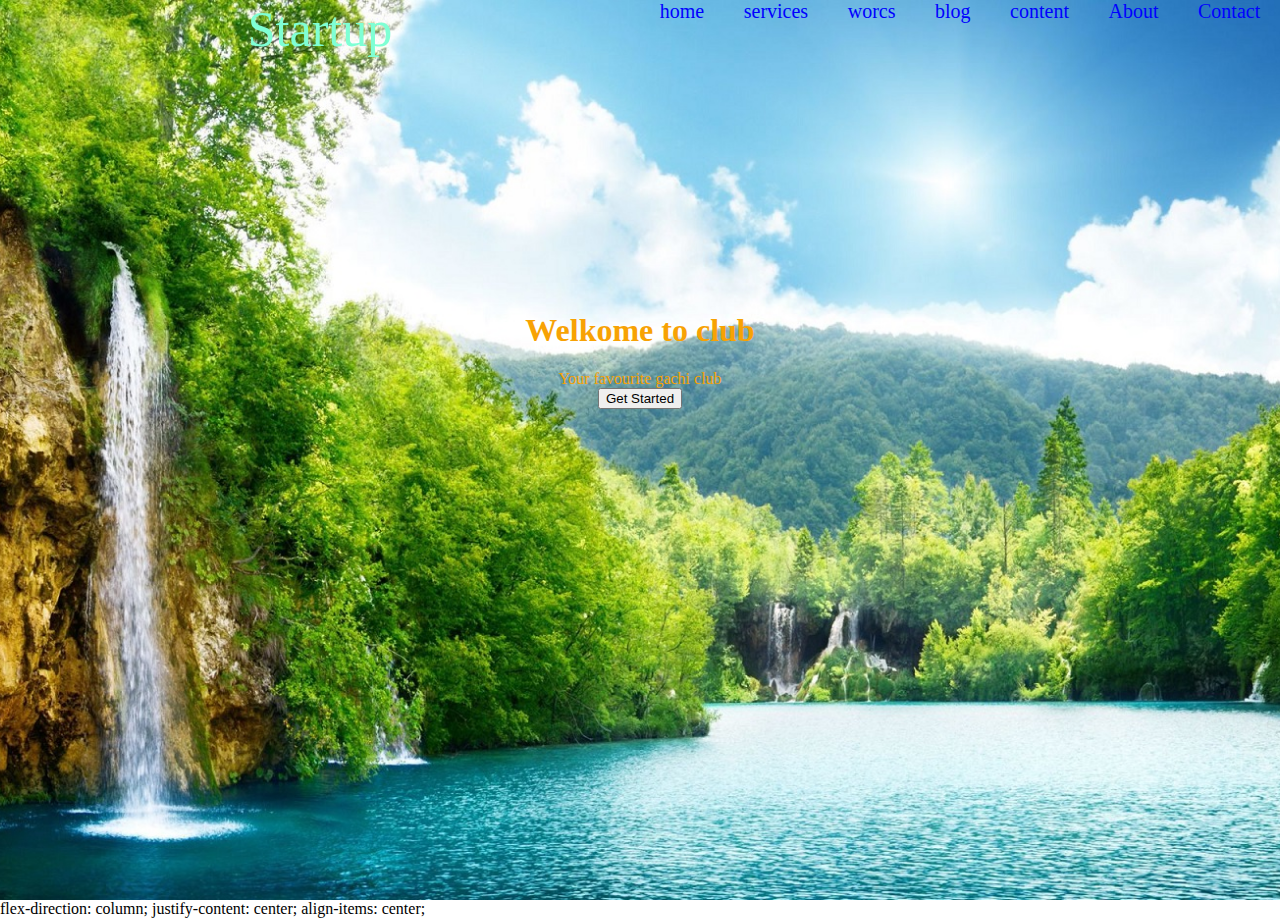
==== index.html @ 4ad60e15 "first commit" ====
<!DOCTYPE html>
<html lang="en">

<head>
    <meta charset="UTF-8">
    <meta http-equiv="X-UA-Compatible" content="IE=edge">
    <meta name="viewport" content="width=device-width, initial-scale=1.0">
    <title>Document</title>
    <link rel="stylesheet" href="./css/index.css">
</head>

<body>
    <div class="header">
        <div class="nav">
            <div class="header-content">
                <div class="startup">Startup</div>
            </div>
            <div class="right-div">
                <div> <a href="" class="right">home</a> </div>
                <div> <a href="" class="right">services</a></div>
                <div> <a href="" class="right">worcs</a></div>
                <div> <a href="" class="right">blog</a></div>
                <div> <a href="" class="right">content</a></div>
                <div> <a href="" class="right">About</a></div>
                <div> <a href="" class="right">Contact</a></div>
            </div>
        </div>

        <div class="center-div">

                <h1 class="header-title">Welkome to club</h1>
                <p class="header-subtitle">Your favourite gachi club</p>

               <a href="http://htmlbook.ru/html/button" target="_blank_"><button>Get Started</button></a>  
        </div>

    </div>
</body>

</html>
flex-direction: column;

justify-content: center;
align-items: center;
---- css/index.css ----
body{
  margin: 0;
}

.header{
  width: 100%;
  height: 100vh;
  background-color: aquamarine;
  /* display: flex; */

  background-image: url(./../style/header/header.jpg);
  background-size: cover;
  background-position: center;
}
.header-title{
  color: rgb(247, 162, 4);
}
.header-subtitle{
  color: rgb(247, 162, 4);
  margin: 0;
}
.header-content{
width: 50%;
height: 100px;
text-align: center;
}
.startup{
  color: aquamarine;
  font-size: 50px;
}
.right-div{
  width: 50%;
  height: 100px;
  display: flex;
  justify-content: space-around;
}
.right{
  color: blue;
  font-size: 20px;
  text-decoration: none;
}
.nav{
  width: 100%;
  display: flex;
  justify-content: space-around;
}
.center-div{
  height: 100%;
  height: 500px;
  display: flex; 
  flex-direction: column;
  
 justify-content: center;
 align-items: center;
}
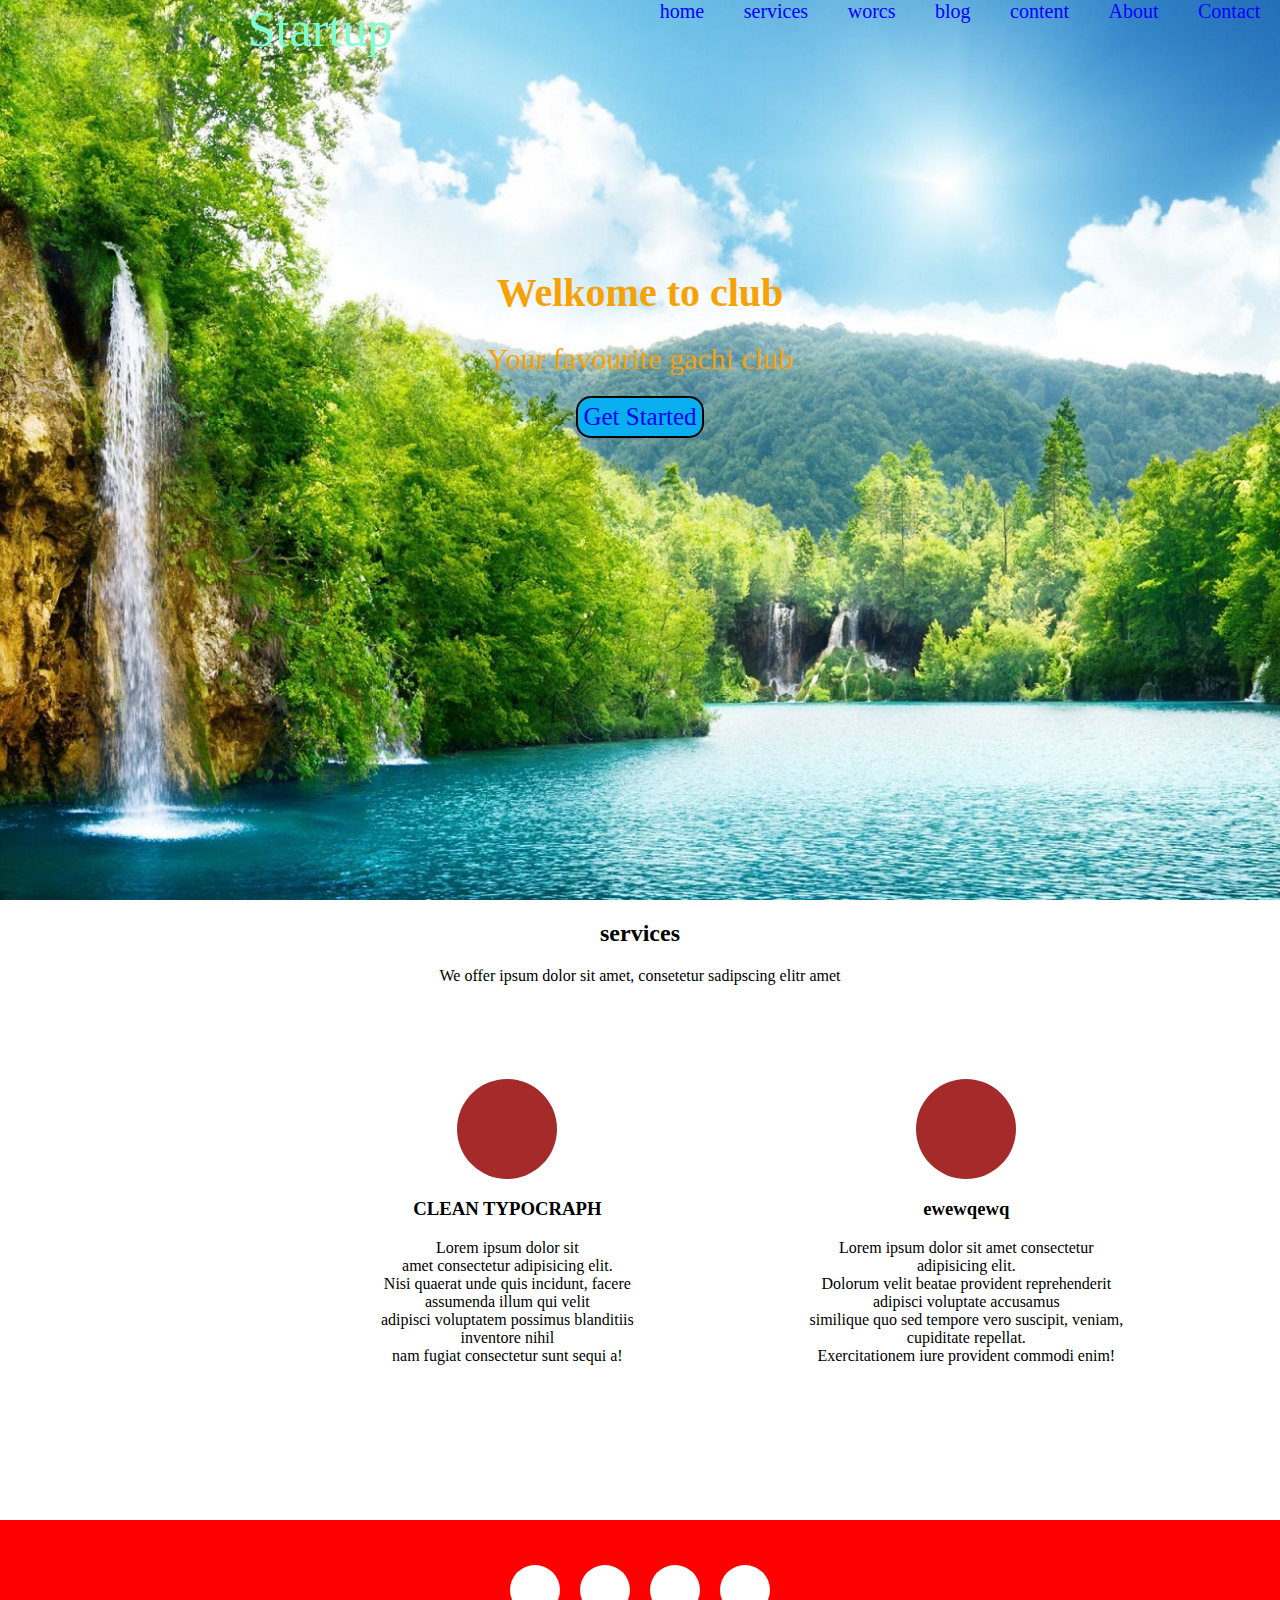
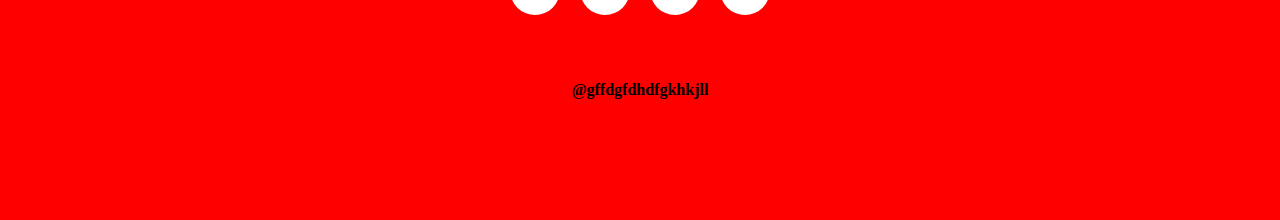
==== commit b8a14ee3: "ready site" ====
--- a/index.html
+++ b/index.html
@@ -31,14 +31,58 @@
                 <h1 class="header-title">Welkome to club</h1>
                 <p class="header-subtitle">Your favourite gachi club</p>
 
-               <a href="http://htmlbook.ru/html/button" target="_blank_"><button>Get Started</button></a>  
+               <a href="http://htmlbook.ru/html/button" target="_blank_" class="button">Get Started</a>
         </div>
-
+    </div>
+    <div class="portfolio">
+        <div class="text">
+            <h2 class="title">services</h2>
+            <p class="subtitle">We offer ipsum dolor sit amet, consetetur sadipscing elitr amet</p>
+        </div>
+        <ul class="blok">
+            <li>
+                <a href="#" class="pict" target="_blank_">
+                    <div class="work-clean-typograph">
+                        <div class="picture-clean-typograph"></div>
+                        <div class="texr-1">
+                            <h3>CLEAN TYPOCRAPH</h3>
+                            <p>Lorem ipsum dolor sit <br> amet consectetur adipisicing elit. <br> Nisi quaerat unde quis incidunt, facere assumenda illum qui velit <br> adipisci voluptatem possimus blanditiis inventore nihil <br> nam fugiat consectetur sunt sequi a!</p>
+                        </div>
+                    </div>
+                   </a> 
+            </li>
+            <li>
+                <a href="#" class="pict" target="_blank_">
+                    <div class="work-rock-solid-code">
+                        <div class="picture-rock-solid-code"></div>
+                        <div class="texr-1">
+                            <h3>ewewqewq</h3>
+                            <p>Lorem ipsum dolor sit amet consectetur adipisicing elit. <br> Dolorum velit beatae provident reprehenderit adipisci voluptate accusamus <br> similique quo sed tempore vero suscipit, veniam, cupiditate repellat. <br> Exercitationem iure provident commodi enim!</p>
+                        </div>
+                    </div>
+                   </a>
+            </li>
+            <li>
+                <a href="#" class="pict" target="_blank_">
+                    <div class="work-expert-support">
+                        <div class="pictue-expert-support"></div>
+                        <div class="texr-1">
+                            <h3>ewqeqwe</h3>
+                            <p>Lorem ipsum dolor sit amet consectetur, adipisicing elit. <br> Voluptatibus deleniti, repellat dolores commodi iste placeat eligendi temporibus libero maiores. <br> Non, ut distinctio ab autem sequi aperiam neque quaerat! Officia, a!</p>
+                        </div>
+                    </div>
+                </a>
+            </li>
+        </ul>
+    </div>
+    <div class="footer">
+        <div class="king0-krug">
+            <div class="krug"></div>
+            <div class="krug"></div>
+            <div class="krug"></div>
+            <div class="krug"></div>
+        </div>
+        <h4>@gffdgfdhdfgkhkjll</h4>
     </div>
 </body>
-
 </html>
-flex-direction: column;
-
-justify-content: center;
-align-items: center;--- a/css/index.css
+++ b/css/index.css
@@ -14,10 +14,12 @@
 }
 .header-title{
   color: rgb(247, 162, 4);
+  font-size: 40px;
 }
 .header-subtitle{
   color: rgb(247, 162, 4);
   margin: 0;
+  font-size: 30px;
 }
 .header-content{
 width: 50%;
@@ -53,4 +55,82 @@
  justify-content: center;
  align-items: center;
 }
+.button{
+  text-decoration: none;
+  border: 50px black;
+  padding: 15px;
+  font-size: 25px;
+  border: 2px black solid;
+  padding: 5px;
+  background-color: rgb(10, 175, 240);
+  border-radius: 15px;
+  margin: 20px auto;
+}
+.portfolio{
+  width: 100%;
+  height: 600px;
+  
+}
+.text{
+height: 100px;
+width: 50%;
 
+margin: 0 auto;
+text-align: center;
+}
+.picture-clean-typograph, .picture-rock-solid-code, .pictue-expert-support{
+  width: 100px;
+  height: 100px;
+  background-color: brown;
+  border-radius: 50%;
+  margin: 0 auto;
+  
+}
+.blok{
+  list-style: none;
+  width: 1500px;
+  height: 300px;
+  display: flex;
+  align-items: center;
+  text-align: center;
+  padding: 40px;
+  margin: 20px 20px 20px 250px
+}
+.pict{
+ text-decoration: none;
+ color: black;
+}
+.text-1{
+ margin: 0% auto;
+ text-align: center;
+}
+.work-clean-typograph, .work-rock-solid-code, .work-expert-support{
+  padding: 80px;
+}
+.footer{
+  width: 100%;
+  height: 300px;
+  background-color: red ;
+ text-align: center;
+}
+.krug{
+  width: 50px;
+  height: 50px;
+  background-color: white;
+  border-radius: 50%;
+  margin: 10px;
+  align-items: center;
+}
+.king0-krug{
+  width: 50%;
+  height: 100px;
+  margin: 0 auto;
+  padding: 20px;
+  display: flex;
+  align-items: center;
+  justify-content: center;
+}
+
+
+
+
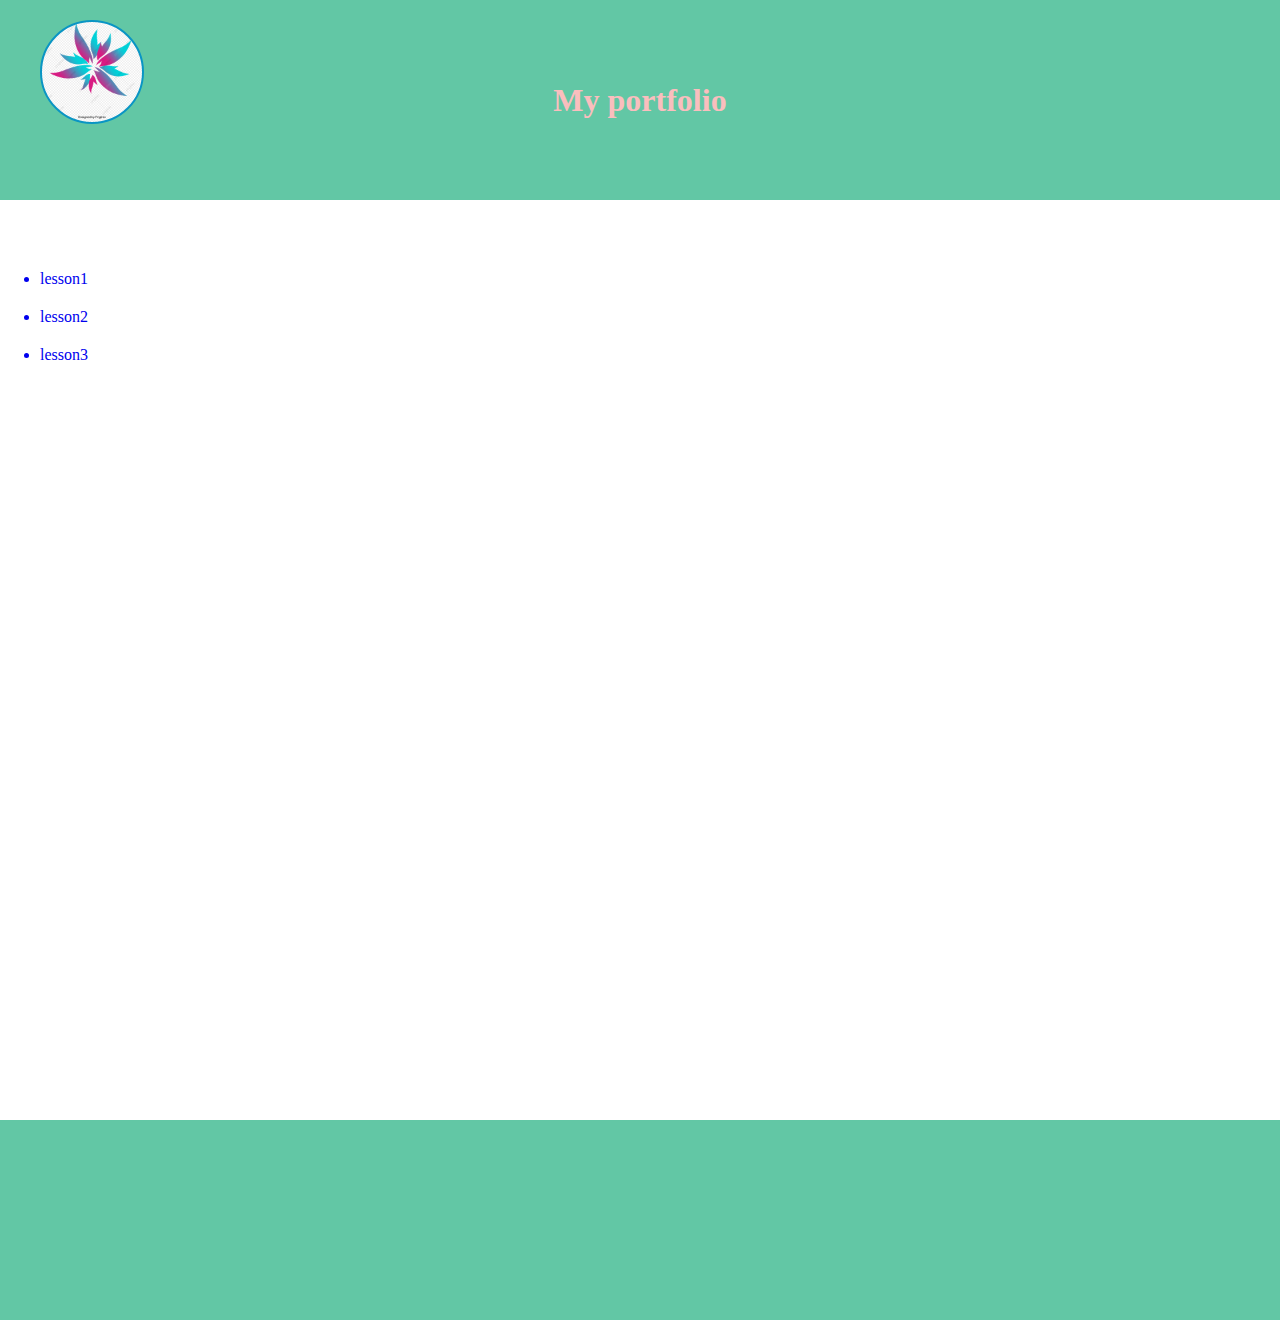
==== commit 839eb66f: "ready lesson3" ====
--- a/index.html
+++ b/index.html
@@ -1,88 +1,26 @@
 <!DOCTYPE html>
 <html lang="en">
-
 <head>
     <meta charset="UTF-8">
     <meta http-equiv="X-UA-Compatible" content="IE=edge">
     <meta name="viewport" content="width=device-width, initial-scale=1.0">
     <title>Document</title>
-    <link rel="stylesheet" href="./css/index.css">
+    <link rel="stylesheet" href="./css/style.css">
 </head>
-
 <body>
     <div class="header">
-        <div class="nav">
-            <div class="header-content">
-                <div class="startup">Startup</div>
-            </div>
-            <div class="right-div">
-                <div> <a href="" class="right">home</a> </div>
-                <div> <a href="" class="right">services</a></div>
-                <div> <a href="" class="right">worcs</a></div>
-                <div> <a href="" class="right">blog</a></div>
-                <div> <a href="" class="right">content</a></div>
-                <div> <a href="" class="right">About</a></div>
-                <div> <a href="" class="right">Contact</a></div>
-            </div>
-        </div>
-
-        <div class="center-div">
-
-                <h1 class="header-title">Welkome to club</h1>
-                <p class="header-subtitle">Your favourite gachi club</p>
-
-               <a href="http://htmlbook.ru/html/button" target="_blank_" class="button">Get Started</a>
-        </div>
+        <div class="logo"></div>
+        <h1 class="title">My portfolio</h1>
     </div>
-    <div class="portfolio">
-        <div class="text">
-            <h2 class="title">services</h2>
-            <p class="subtitle">We offer ipsum dolor sit amet, consetetur sadipscing elitr amet</p>
-        </div>
-        <ul class="blok">
-            <li>
-                <a href="#" class="pict" target="_blank_">
-                    <div class="work-clean-typograph">
-                        <div class="picture-clean-typograph"></div>
-                        <div class="texr-1">
-                            <h3>CLEAN TYPOCRAPH</h3>
-                            <p>Lorem ipsum dolor sit <br> amet consectetur adipisicing elit. <br> Nisi quaerat unde quis incidunt, facere assumenda illum qui velit <br> adipisci voluptatem possimus blanditiis inventore nihil <br> nam fugiat consectetur sunt sequi a!</p>
-                        </div>
-                    </div>
-                   </a> 
-            </li>
-            <li>
-                <a href="#" class="pict" target="_blank_">
-                    <div class="work-rock-solid-code">
-                        <div class="picture-rock-solid-code"></div>
-                        <div class="texr-1">
-                            <h3>ewewqewq</h3>
-                            <p>Lorem ipsum dolor sit amet consectetur adipisicing elit. <br> Dolorum velit beatae provident reprehenderit adipisci voluptate accusamus <br> similique quo sed tempore vero suscipit, veniam, cupiditate repellat. <br> Exercitationem iure provident commodi enim!</p>
-                        </div>
-                    </div>
-                   </a>
-            </li>
-            <li>
-                <a href="#" class="pict" target="_blank_">
-                    <div class="work-expert-support">
-                        <div class="pictue-expert-support"></div>
-                        <div class="texr-1">
-                            <h3>ewqeqwe</h3>
-                            <p>Lorem ipsum dolor sit amet consectetur, adipisicing elit. <br> Voluptatibus deleniti, repellat dolores commodi iste placeat eligendi temporibus libero maiores. <br> Non, ut distinctio ab autem sequi aperiam neque quaerat! Officia, a!</p>
-                        </div>
-                    </div>
-                </a>
-            </li>
+    <div class="center">
+        <ul>
+           <a href="./lesson1/index.html" class="link"><li class="lesson">lesson1</li></a> 
+           <a href="./lesson2/index.html" class="link"><li class="lesson">lesson2</li></a> 
+           <a href="./lesson3/index.html" class="link"><li class="lesson">lesson3</li></a> 
         </ul>
     </div>
     <div class="footer">
-        <div class="king0-krug">
-            <div class="krug"></div>
-            <div class="krug"></div>
-            <div class="krug"></div>
-            <div class="krug"></div>
-        </div>
-        <h4>@gffdgfdhdfgkhkjll</h4>
+
     </div>
 </body>
-</html>
+</html>--- a/css/style.css
+++ b/css/style.css
@@ -0,0 +1,56 @@
+body{
+    margin: 0;
+}
+h1, h2, h3, h4, h5, h6 {
+    margin: 0;
+}
+.header{
+    width: 100%;
+    height: 200px;
+    background-color: rgb(98, 199, 165);
+    
+    display: flex; 
+    flex-direction: column;
+    
+    justify-content: center;
+    align-items: center;
+}
+
+.title{
+    color: rgb(250, 190, 190);
+
+}
+.center{
+    width: 100%;
+   height: 100vh;
+    
+}
+ul{
+    position:relative;
+    top: 50px;
+}
+.link{
+    text-decoration: none;
+}
+.lesson{
+    margin: 20px 0px 0px;
+}
+.footer{
+    width: 100%;
+    height: 200px;
+    background-color: rgb(98, 199, 165);
+}
+.logo{
+    width: 100px;
+    height: 100px;
+    background-image: url(./../style/logo.jpg);
+    background-size: cover;
+    background-position: center;
+
+    position: absolute;
+    top: 20px;
+    left: 40px;
+
+    border-radius: 100%;
+    border: 2px rgb(10, 149, 196) solid;
+}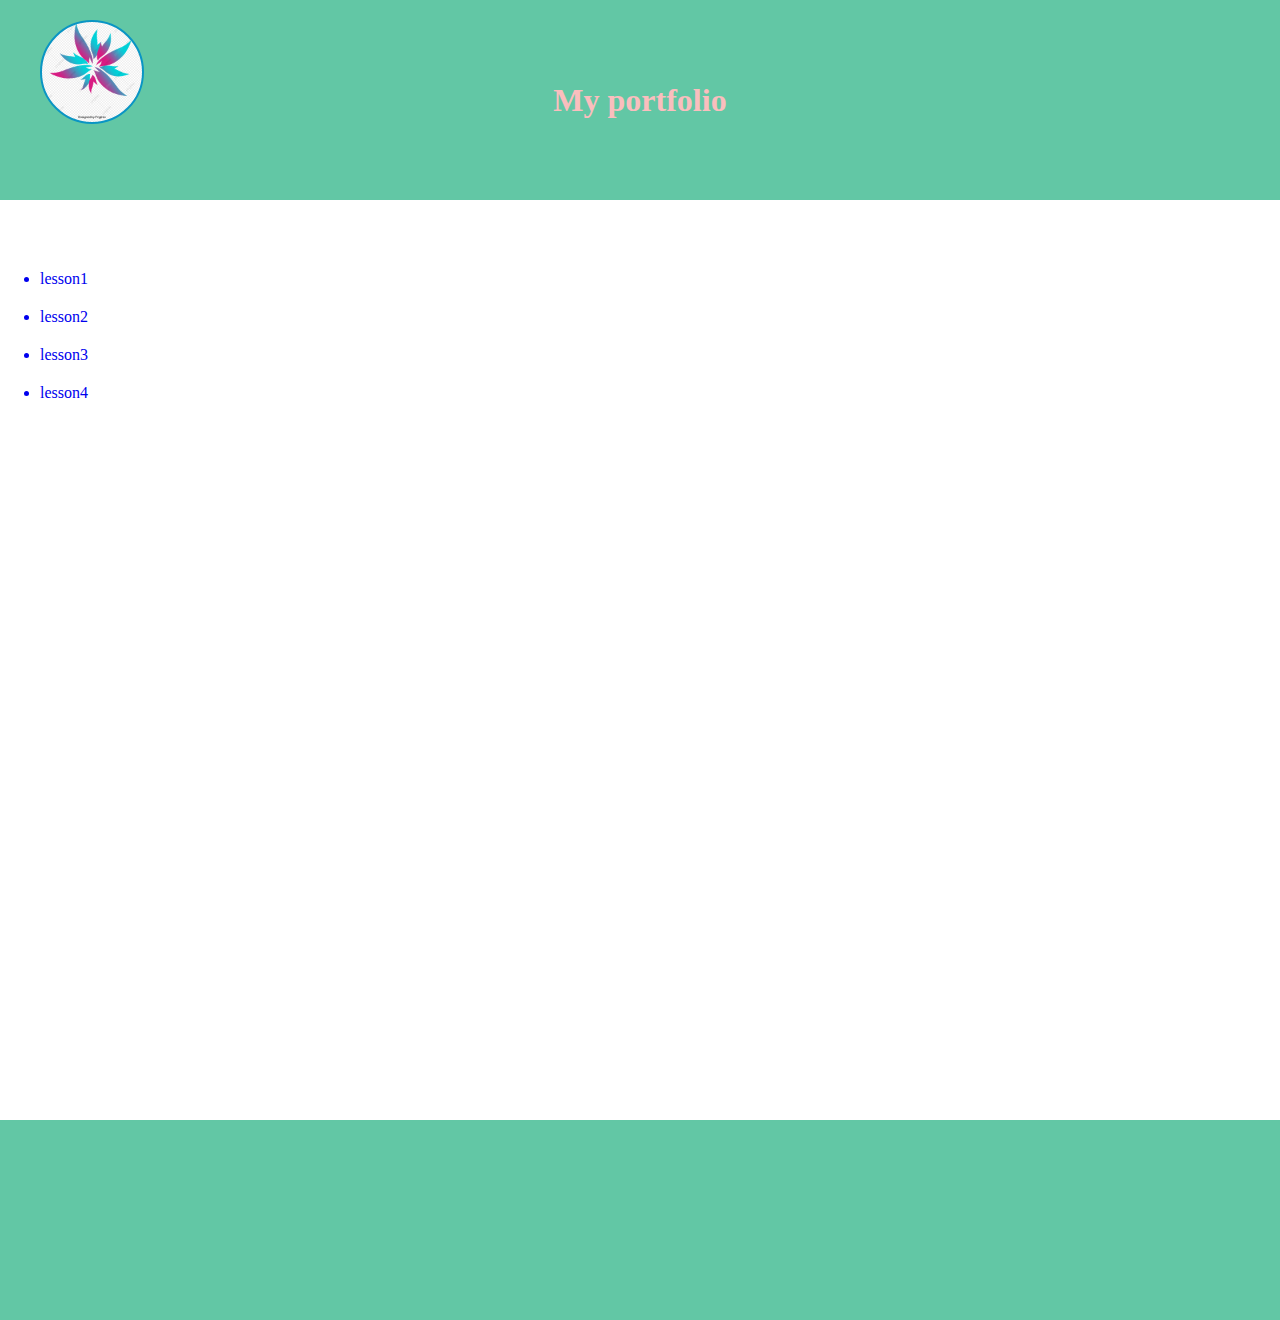
==== commit f9225471: "Update index.html" ====
--- a/index.html
+++ b/index.html
@@ -17,6 +17,7 @@
            <a href="./lesson1/index.html" class="link"><li class="lesson">lesson1</li></a> 
            <a href="./lesson2/index.html" class="link"><li class="lesson">lesson2</li></a> 
            <a href="./lesson3/index.html" class="link"><li class="lesson">lesson3</li></a> 
+           <a href="./lesson4/index.html" class="link"><li class="lesson">lesson4</li></a> 
         </ul>
     </div>
     <div class="footer">
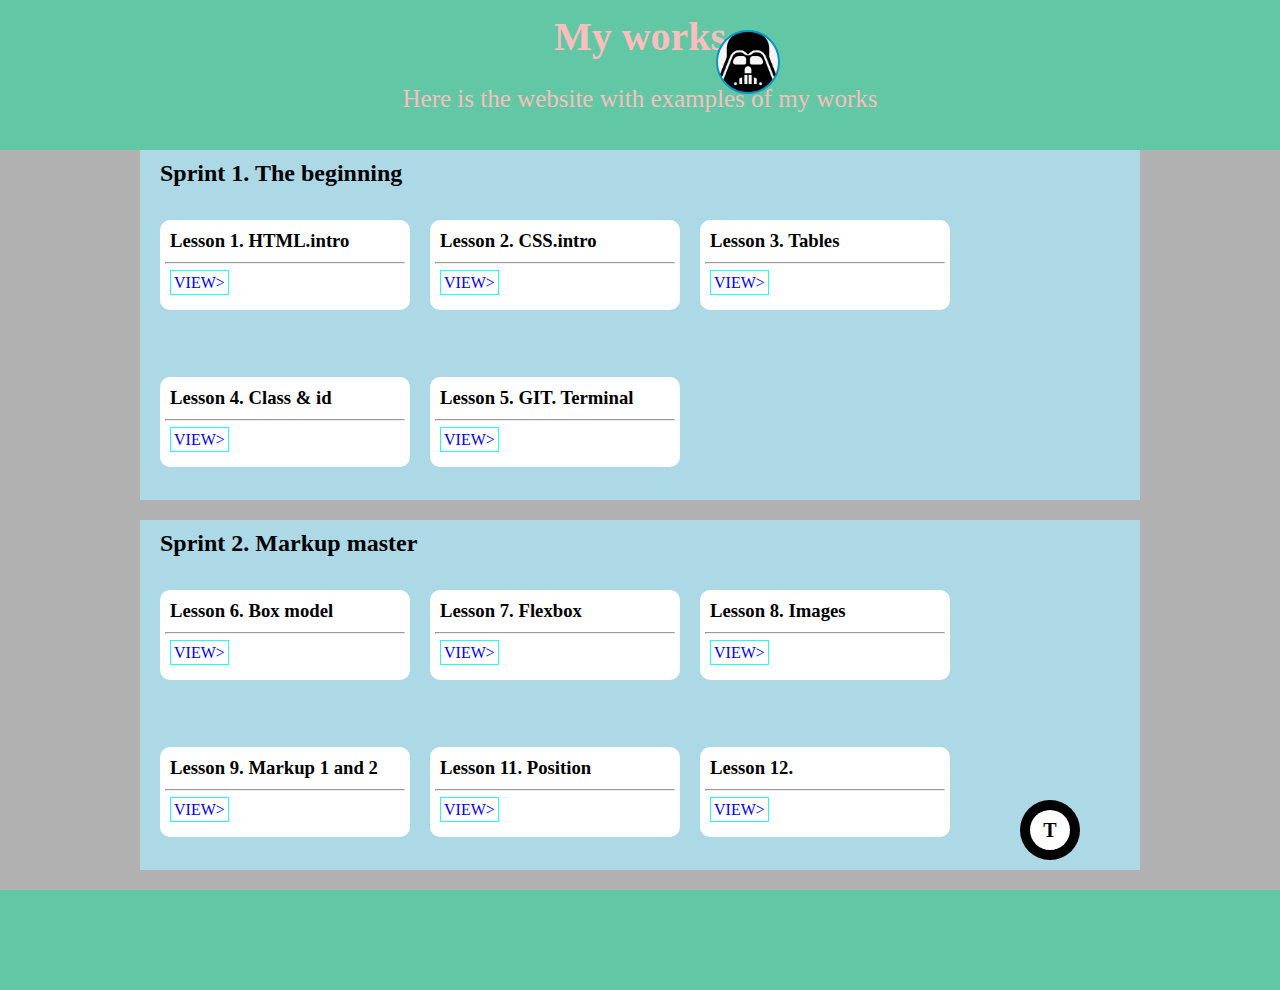
==== commit 4844112f: "ready My works" ====
--- a/index.html
+++ b/index.html
@@ -10,15 +10,82 @@
 <body>
     <div class="header">
         <div class="logo"></div>
-        <h1 class="title">My portfolio</h1>
+        <h1 class="title">My works</h1>
+        <p class="subtitle">Here is the website with examples of my works</p>
     </div>
     <div class="center">
-        <ul>
-           <a href="./lesson1/index.html" class="link"><li class="lesson">lesson1</li></a> 
-           <a href="./lesson2/index.html" class="link"><li class="lesson">lesson2</li></a> 
-           <a href="./lesson3/index.html" class="link"><li class="lesson">lesson3</li></a> 
-           <a href="./lesson4/index.html" class="link"><li class="lesson">lesson4</li></a> 
-        </ul>
+        <div class="sprint-1-beginning">
+            <h2>Sprint 1. The beginning</h2>
+            <div class="sprint-1">
+                <div class="sprint-1-lesson"> 
+                    <h3 class="lesson-title"> Lesson 1. HTML.intro</h3>
+                    <hr>
+                    <a href="./lesson1/index.html" class="button"> VIEW> </a> 
+                </div>
+                <div class="sprint-1-lesson"> 
+                    <h3 class="lesson-title"> Lesson 2. CSS.intro</h3>
+                    <hr>
+                    <a href="./lesson2/indexm.html" class="button"> VIEW> </a> 
+                </div>
+                <div class="sprint-1-lesson"> 
+                    <h3 class="lesson-title"> Lesson 3. Tables</h3>
+                    <hr>
+                    <a href="./lesson3/tabl.html" class="button"> VIEW> </a> 
+                </div>
+                <div class="sprint-1-lesson"> 
+                    <h3 class="lesson-title"> Lesson 4. Class & id</h3>
+                    <hr>
+                    <a href="./lesson4/tabl1.html" class="button"> VIEW> </a> 
+                </div>
+                <div class="sprint-1-lesson"> 
+                    <h3 class="lesson-title"> Lesson 5. GIT. Terminal</h3>
+                    <hr>
+                    <a href="https://github.com/NItram228?tab=repositories" class="button"> VIEW> </a> 
+                </div>
+                
+            </div>
+           
+        </div>
+        <div class="sprint-2-beginning">
+            <h2>Sprint 2. Markup master</h2>
+            <div class="sprint-2">
+                <div class="sprint-2-lesson"> 
+                    <h3 class="lesson-title"> Lesson 6. Box model</h3>
+                    <hr>
+                    <a href="./lesson6/lesson6.html" class="button"> VIEW> </a> 
+                </div>
+                <div class="sprint-2-lesson"> 
+                    <h3 class="lesson-title"> Lesson 7. Flexbox</h3>
+                    <hr>
+                    <a href="./lesson7/index.html" class="button"> VIEW> </a> 
+                </div>
+                <div class="sprint-2-lesson"> 
+                    <h3 class="lesson-title"> Lesson 8. Images</h3>
+                    <hr>
+                    <a href="./lesson8/flex.html" class="button"> VIEW> </a> 
+                </div>
+                <div class="sprint-2-lesson"> 
+                    <h3 class="lesson-title"> Lesson 9. Markup 1 and 2</h3>
+                    <hr>
+                    <a href="./lesson10/index.html" class="button"> VIEW> </a> 
+                </div>
+                <div class="sprint-2-lesson"> 
+                    <h3 class="lesson-title"> Lesson 11. Position</h3>
+                    <hr>
+                    <a href="./lesson11/index.html" class="button"> VIEW> </a> 
+                </div>
+                <div class="sprint-2-lesson"> 
+                    <h3 class="lesson-title"> Lesson 12. </h3>
+                    <hr>
+                    <a href="./lesson12/index.html" class="button"> VIEW> </a> 
+                </div>
+                
+            </div>
+        </div>
+        <a href=""> <div class="telegram"><div class="white-circle"><h4>T</h4></div></div></a>
+       
+
+        
     </div>
     <div class="footer">
 
--- a/css/style.css
+++ b/css/style.css
@@ -6,7 +6,7 @@
 }
 .header{
     width: 100%;
-    height: 200px;
+    height: 150px;
     background-color: rgb(98, 199, 165);
     
     display: flex; 
@@ -18,39 +18,161 @@
 
 .title{
     color: rgb(250, 190, 190);
-
+    font-size: 40px;
+}
+.subtitle{
+    color: rgb(250, 190, 190);
+    font-size: 25px;
 }
 .center{
-    width: 100%;
-   height: 100vh;
-    
+    width: 100%; 
+    background-color: rgb(177, 177, 177);
+    display: flex;
+    flex-direction: column;
+
+    justify-content: center;
+    align-items: center;
 }
-ul{
-    position:relative;
-    top: 50px;
+.sprint-1-beginning{
+    width: 1000px;
+    height: 350px;
+    background-color: lightblue;
+    margin: 0 0 20px;
+    display: flex;
+    flex-direction: column;
+
+    justify-content: space-around;
 }
-.link{
-    text-decoration: none;
-}
-.lesson{
-    margin: 20px 0px 0px;
+.sprint-2-beginning{
+    width: 1000px;
+    height: 350px;
+    background-color: lightblue;
+    margin: 0 0 20px;
+    display: flex;
+    flex-direction: column;
+
+    justify-content: space-around;
 }
 .footer{
     width: 100%;
-    height: 200px;
+    height: 100px;
     background-color: rgb(98, 199, 165);
 }
 .logo{
-    width: 100px;
-    height: 100px;
-    background-image: url(./../style/logo.jpg);
-    background-size: cover;
+    width: 60px;
+    height: 60px;
+    background-image: url(./../style/logo.png);
+    background-size:contain;
     background-position: center;
 
     position: absolute;
-    top: 20px;
-    left: 40px;
+    top: 30px;
+    right: 500px;
 
     border-radius: 100%;
     border: 2px rgb(10, 149, 196) solid;
+}
+.sprint-1{
+    width: 1000px;
+    height: 400px;
+    
+    display: flex;
+   flex-wrap: wrap;
+   
+    align-items: center;
+   
+}
+.sprint-1-lesson{
+    width: 250px;
+    height: 90px;
+    margin-left: 20px;
+    border-radius: 10px;
+
+    
+    background-color: white; 
+    transition: 0.5s;
+}
+.sprint-1-lesson:hover{
+    width: 252px;
+    height: 92px;
+    border: 1px black solid;
+}
+.button{
+    text-decoration: none;
+    border: 1px rgb(36, 252, 252) solid;
+    padding: 3px;
+    position: relative;
+    left: 10px;
+    transition: 0.5s;
+}
+.button:hover{
+    border: 1px rgb(252, 43, 36) solid;
+    padding: 4px;
+}
+.lesson-title{
+  margin-top: 10px;
+  margin-left: 10px;
+}
+hr{
+    margin: 10px 5px;
+}
+.sprint-2{
+    width: 1000px;
+    height: 400px;
+    
+    display: flex;
+   flex-wrap: wrap;
+   
+    align-items: center;
+}
+.sprint-2-lesson{
+    width: 250px;
+    height: 90px;
+    margin-left: 20px;
+    border-radius: 10px;
+
+    
+    background-color: white;
+    transition: 0.5s;
+}
+.sprint-2-lesson:hover{
+    width: 252px;
+    height: 92px;
+    border: 1px black solid;
+}
+h2{
+    margin-left: 20px;
+    margin-top: 10px;
+}
+.telegram{
+    width: 60px;
+    height: 60px;
+    background-color: black;
+    border-radius: 50%;
+    position: absolute;
+    right: 200px;
+    top: 800px;
+    display: flex;
+
+    justify-content: center;
+    align-items: center;
+    
+}
+.white-circle{
+    width: 40px;
+    height: 40px;
+    background-color: white;
+    border-radius: 50%;
+    display: flex;
+
+    justify-content: center;
+    align-items: center;
+}
+h4{
+    color: black;
+    font-size: 20px;
+    transition: 0.3s;
+}
+.telegram:hover{
+    transform: scale(1.3);
 }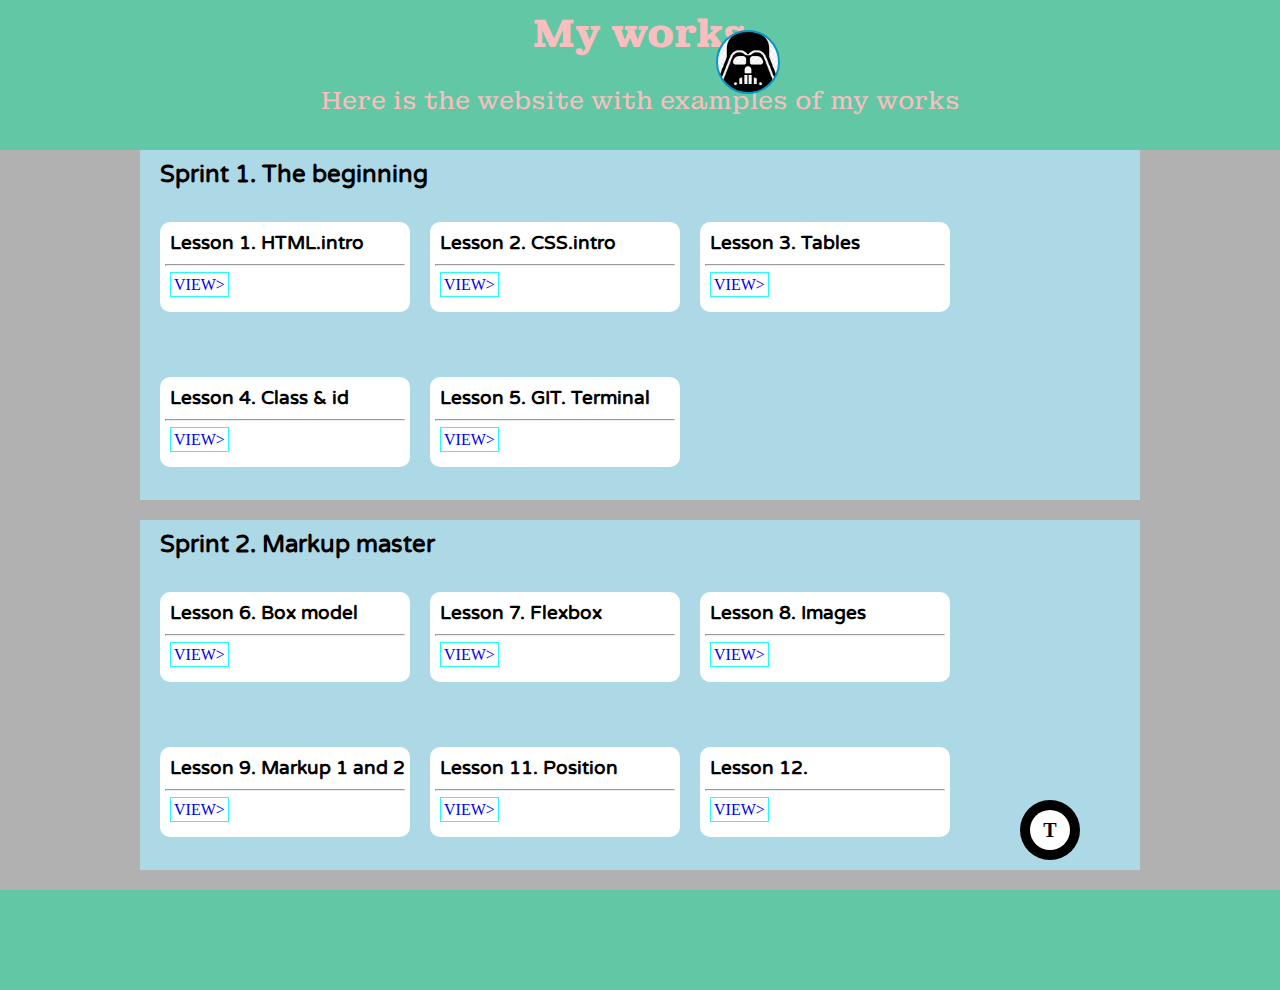
==== commit b5a81e98: "connected the font" ====
--- a/index.html
+++ b/index.html
@@ -6,6 +6,9 @@
     <meta name="viewport" content="width=device-width, initial-scale=1.0">
     <title>Document</title>
     <link rel="stylesheet" href="./css/style.css">
+    <link href="https://fonts.googleapis.com/css2?family=Montagu+Slab&display=swap" rel="stylesheet">
+    <link href="https://fonts.googleapis.com/css2?family=Varela+Round&display=swap" rel="stylesheet">
+    <link href="https://fonts.googleapis.com/css2?family=Gochi+Hand&family=Varela+Round&display=swap" rel="stylesheet">
 </head>
 <body>
     <div class="header">
--- a/css/style.css
+++ b/css/style.css
@@ -19,10 +19,12 @@
 .title{
     color: rgb(250, 190, 190);
     font-size: 40px;
+    font-family: 'Montagu Slab', serif;
 }
 .subtitle{
     color: rgb(250, 190, 190);
     font-size: 25px;
+    font-family: 'Montagu Slab', serif;
 }
 .center{
     width: 100%; 
@@ -112,6 +114,7 @@
 .lesson-title{
   margin-top: 10px;
   margin-left: 10px;
+  font-family: 'Varela Round', sans-serif;
 }
 hr{
     margin: 10px 5px;
@@ -143,6 +146,7 @@
 h2{
     margin-left: 20px;
     margin-top: 10px;
+    font-family: 'Varela Round', sans-serif;
 }
 .telegram{
     width: 60px;
@@ -156,6 +160,7 @@
 
     justify-content: center;
     align-items: center;
+    
     
 }
 .white-circle{
@@ -175,4 +180,5 @@
 }
 .telegram:hover{
     transform: scale(1.3);
+    font-family: 'Gochi Hand', cursive;
 }